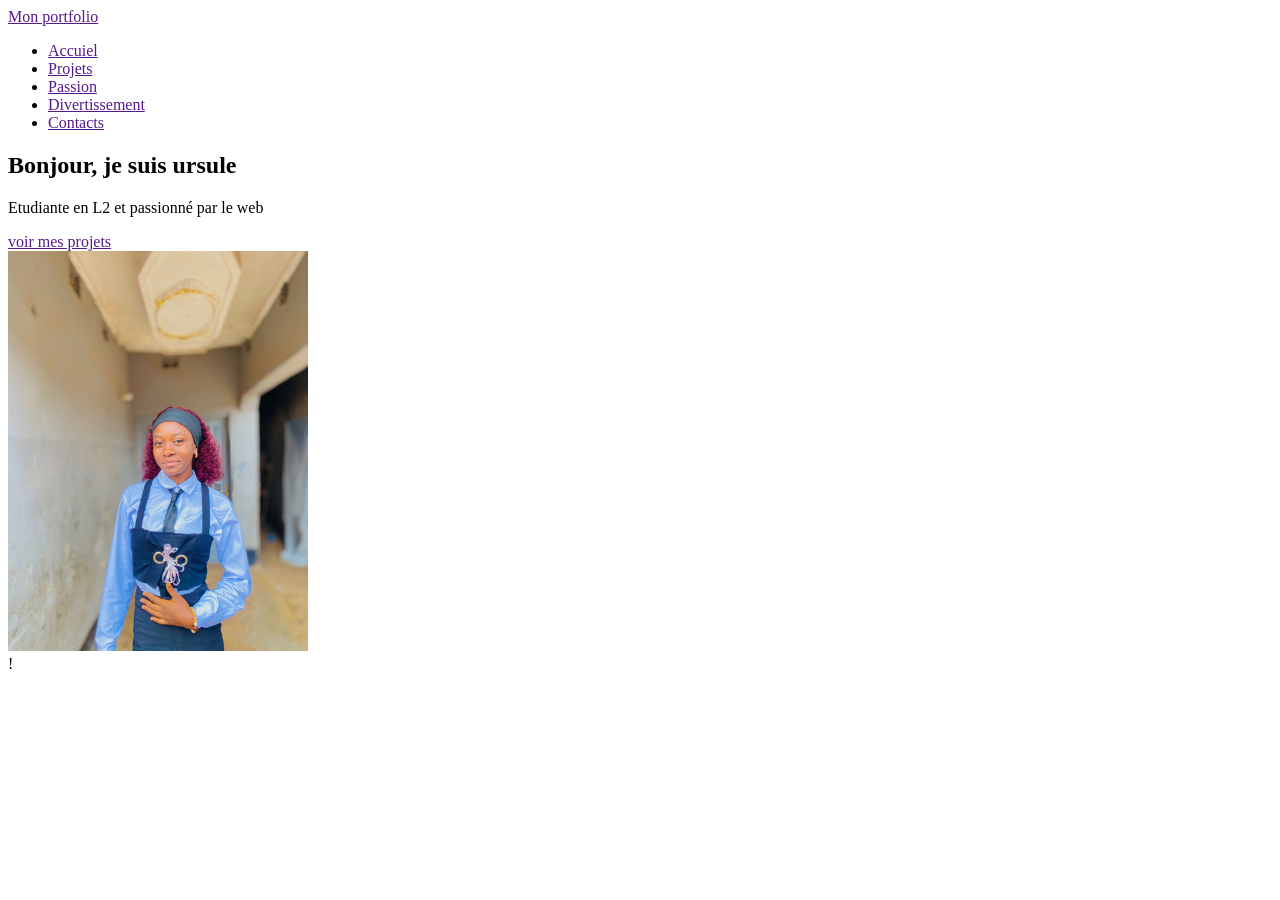
==== index.html @ 49a33510 "Création de header et de la section hero" ====
<!DOCTYPE html>
<html lang="en">
<head>
    <meta charset="UTF-8">
    <meta name=" viewport" content="width=device-width, initial-scale=1.0">
    <title>Mon portfolio</title>
</head>
<body>
    <header>
        <div>
            <a href="">Mon portfolio</a>
        </div>
        <nav>
            <ul>
                <li><a href="">Accuiel</a></li>
                <li><a href="">Projets</a></li>
                <li><a href="">Passion</a></li>
                <li><a href="">Divertissement</a></li>
                <li><a href="">Contacts</a></li>

            </ul>
        </nav>
        
    </header>
    <main>
        <section>
            <div>
                <h1>Bonjour, je suis ursule</h1>
                <p>Etudiante en L2 et passionné par le web</p>
                <a href="">voir  mes projets</a>
            <div>
            <div>
                <img src="image/ursule.jpg.jpg" alt="" width="300">
            </div>
                                                !
        </section>
    </main>
    <footer></footer>
</body>
</html>
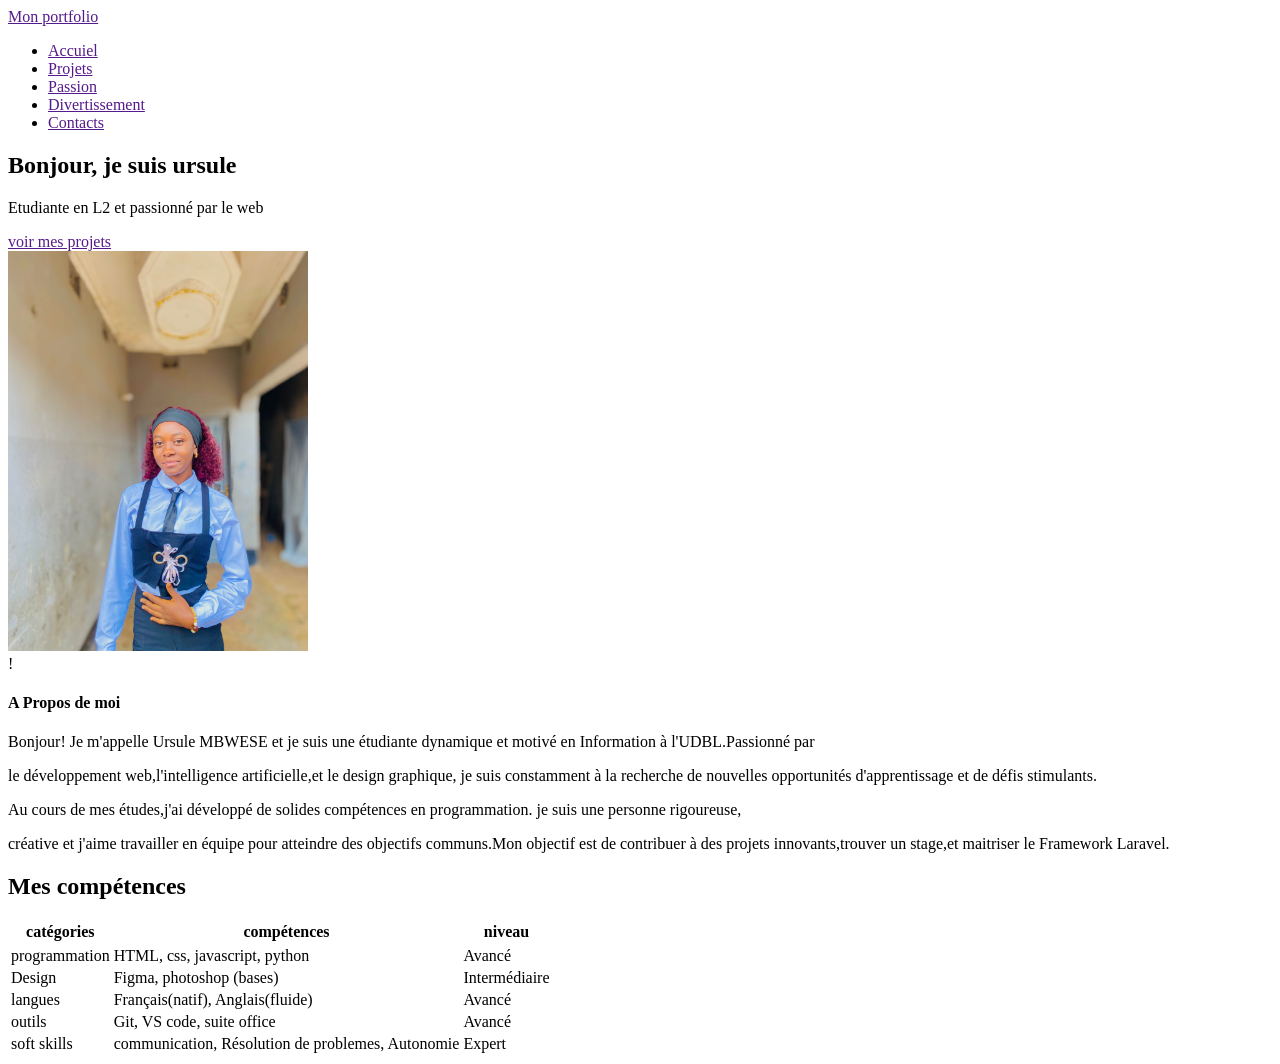
==== commit b79a600a: "ajout de la section a propos de moi" ====
--- a/index.html
+++ b/index.html
@@ -32,7 +32,56 @@
             <div>
                 <img src="image/ursule.jpg.jpg" alt="" width="300">
             </div>
-                                                !
+        <section>                                    !
+        <section>
+            <div>
+                <h1>A Propos de moi</h1>
+                <p>Bonjour! Je m'appelle Ursule MBWESE et je suis une étudiante dynamique et motivé en Information à l'UDBL.Passionné par</p>
+                le développement web,l'intelligence artificielle,et le design graphique, je suis constamment à la recherche de nouvelles
+                opportunités d'apprentissage et de défis stimulants.
+                <p>Au cours de mes études,j'ai développé de solides compétences en programmation. je suis une personne rigoureuse,</p>
+                créative et j'aime travailler en équipe pour atteindre des objectifs communs.Mon objectif est de contribuer à des projets
+                innovants,trouver un stage,et maitriser le Framework Laravel.
+                <h2>Mes compétences</h2>
+            <table>
+                <thead>
+                    <tr>
+                        <th>catégories</th>
+                        <th>compétences</th>
+                        <th>niveau</th>
+                        <tr>
+                        </thead>
+                        <tbody>
+                            <tr>
+                                <td>programmation</td>
+                                <td>HTML, css, javascript, python</td>
+                                <td>Avancé</td>
+                            </tr>
+                            <tr>
+                                <td>Design</td>
+                                <td>Figma, photoshop (bases)</td>
+                                <td>Intermédiaire</td>
+                            </tr>
+                            <tr>
+                                <td>langues</td>
+                                <td>Français(natif), Anglais(fluide)</td>
+                                <td>Avancé</td>
+                            </tr>
+                            <tr>
+                                <td>outils</td>
+                                <td>Git, VS code, suite office</td>
+                                <td>Avancé</td>
+                            </tr>
+                            <tr>
+                                <td>soft skills</td>
+                                <td>communication, Résolution de problemes, Autonomie</td>
+                                <td>Expert</td>
+                            </tr>
+                              </tbody>
+
+                            
+
+            </div>
         </section>
     </main>
     <footer></footer>
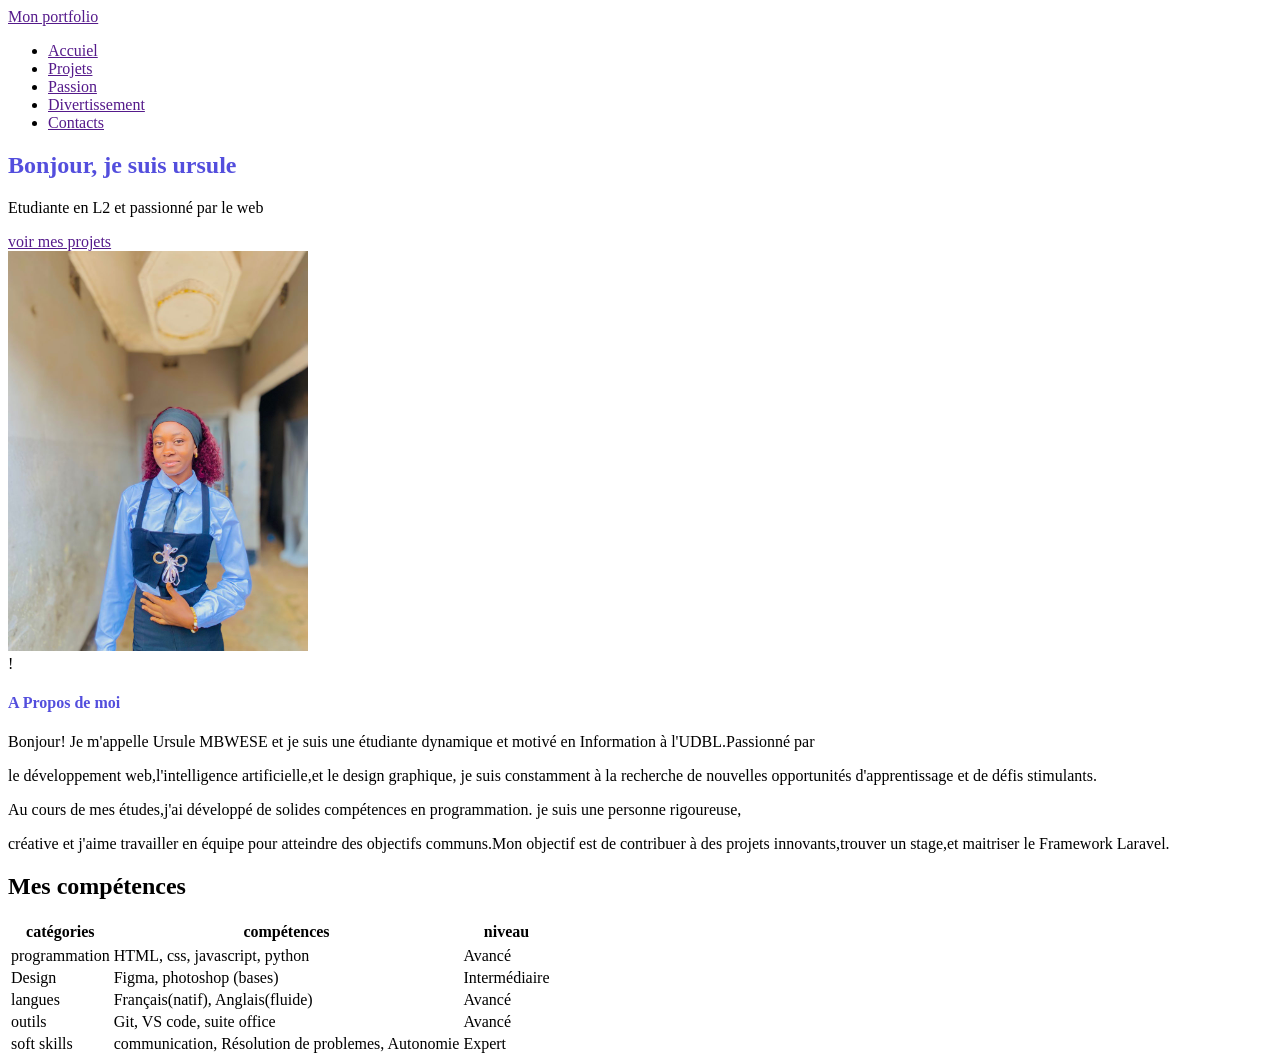
==== commit 848a02a6: "finir le maquette et initialise le fichie de style css" ====
--- a/index.html
+++ b/index.html
@@ -4,6 +4,8 @@
     <meta charset="UTF-8">
     <meta name=" viewport" content="width=device-width, initial-scale=1.0">
     <title>Mon portfolio</title>
+    <link rel="stylesheet" href="CSS/style.css">
+    <link rel="stylesheet" href="">
 </head>
 <body>
     <header>
--- a/CSS/style.css
+++ b/CSS/style.css
@@ -0,0 +1,12 @@
+:root {
+        --violet-doux:#6C63FF;
+        --violet-fonce:#534EDD;
+        --oranga-vif:#FFA726;
+        --gris-tres-fonce:#333;
+        --gris-fonce:#666;
+        --gris-tres-clair:#f8F8f8;
+        --gris-clair:#EEE;
+}
+h1 {
+        color: var(--violet-fonce);
+}
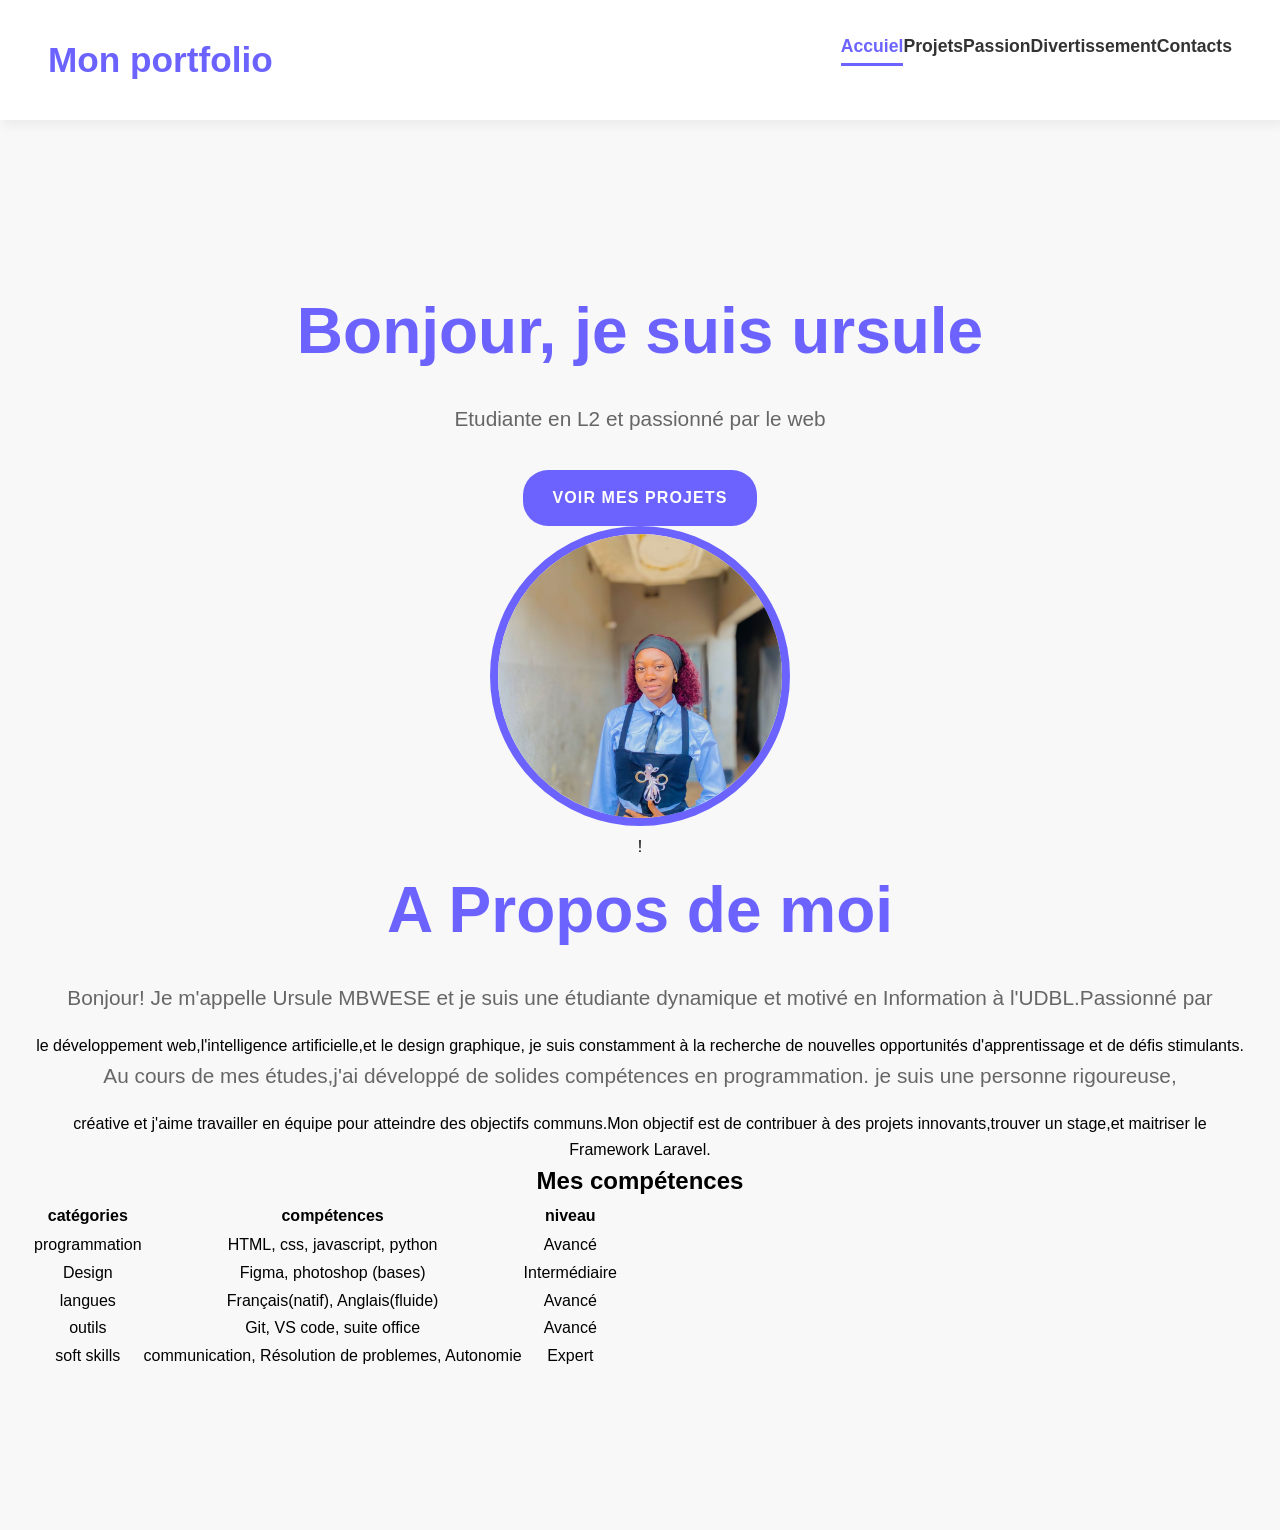
==== commit 2586058c: "stylisation de la section hero" ====
--- a/index.html
+++ b/index.html
@@ -14,25 +14,25 @@
         </div>
         <nav>
             <ul>
-                <li><a href="">Accuiel</a></li>
-                <li><a href="">Projets</a></li>
-                <li><a href="">Passion</a></li>
-                <li><a href="">Divertissement</a></li>
-                <li><a href="">Contacts</a></li>
+                <li><a href="index.html"class="active">Accuiel</a></li>
+                <li><a href="projets.html">Projets</a></li>
+                <li><a href="passion.html">Passion</a></li>
+                <li><a href="divertissement.html">Divertissement</a></li>
+                <li><a href="contact.html">Contacts</a></li>
 
             </ul>
         </nav>
         
     </header>
     <main>
-        <section>
+        <section class="hero">
             <div>
                 <h1>Bonjour, je suis ursule</h1>
                 <p>Etudiante en L2 et passionné par le web</p>
-                <a href="">voir  mes projets</a>
+                <a href="projets.html">voir  mes projets</a>
             <div>
             <div>
-                <img src="image/ursule.jpg.jpg" alt="" width="300">
+                <img src="image/ursule.jpg.jpg" alt=" ursule artiste="300">
             </div>
         <section>                                    !
         <section>
--- a/CSS/style.css
+++ b/CSS/style.css
@@ -7,6 +7,132 @@
         --gris-tres-clair:#f8F8f8;
         --gris-clair:#EEE;
 }
-h1 {
-        color: var(--violet-fonce);
-}+
+*
+{
+
+   margin:0;
+   padding:0;
+   box-sizing: border-box;
+}
+body{
+    background-color: var(--gris-tres-clair);
+    font-family: Roboto,sans-serif;
+    line-height: 1.6;
+ 
+}
+
+header{
+    background-color: white;
+    box-shadow: 2px 6px 10px rgba(0,0,0, 0.05);
+    position: sticky;
+    top: 0;
+    z-index: 100;
+    display: flex;
+    justify-content: space-between;7
+    align-items: center;
+    padding: 2rem 3rem;
+}
+
+header div a {
+     text-decoration: none;
+     font-size: 2.2rem;
+     font-weight: bold;
+     color: var(--violet-doux);
+     
+
+
+}
+
+ul li{
+    list-style: none;
+}
+
+ul {
+    display: flex;
+}
+
+ul li a {
+    text-decoration: none;
+    color: var(--gris-tres-fonce);
+    font-weight: 600;
+    font-size: 1.1rem;
+    position: relative;
+    padding: 10px 0;
+}
+
+ul li a:hover {
+    color: var(--violet-doux);
+}
+
+ul li a::after {
+     content: '';
+     position: absolute;
+     left: 0;
+     bottom: 0;
+     height: 3px;
+     width: 0%;
+     background-color: var(--violet-doux);
+     transition: width 0.3s ease;
+}
+
+ul li a:hover::after {
+    width: 100%;
+} 
+
+a.active {
+    color: var(--violet-doux);
+}
+
+a.active::after {
+    width: 100%;
+} 
+
+.hero{
+    display: flex;
+    justify-content: center;
+    align-items: center;
+    gap: 5rem;
+    text-align: center;
+    margin: 10rem 2rem;
+}
+
+.hero img {
+    width: 300px;
+    height: 300px;
+    object-fit: cover;
+    border-radius: 50%;
+    border: 8px solid var(--violet-doux);
+}
+
+.hero h1 {
+   color: var(--violet-doux);
+   font-size: 4rem;
+   font-weight: 700;
+   margin-bottom: 1.2rem;
+} 
+
+.hero p {
+    color: var(--gris-fonce);
+    font-size: 1.3rem;
+    margin-bottom: 1.2rem;
+}
+
+.hero a {
+    text-decoration: none;
+    display: inline-block;
+    background-color: var(--violet-doux);
+    color: white;
+    padding: 15px 30px;
+    border-radius: 25px;
+    text-transform: uppercase;
+    letter-spacing: 1.1px;
+    font-weight: 600;
+    margin-top: 1rem;
+    transition: background-color 0.3s ease, transform 0.2s ease;
+} 
+
+.hero a:hover {
+    background-color: var(--violet-fonce);
+    transform: translateY(-3px);
+}    
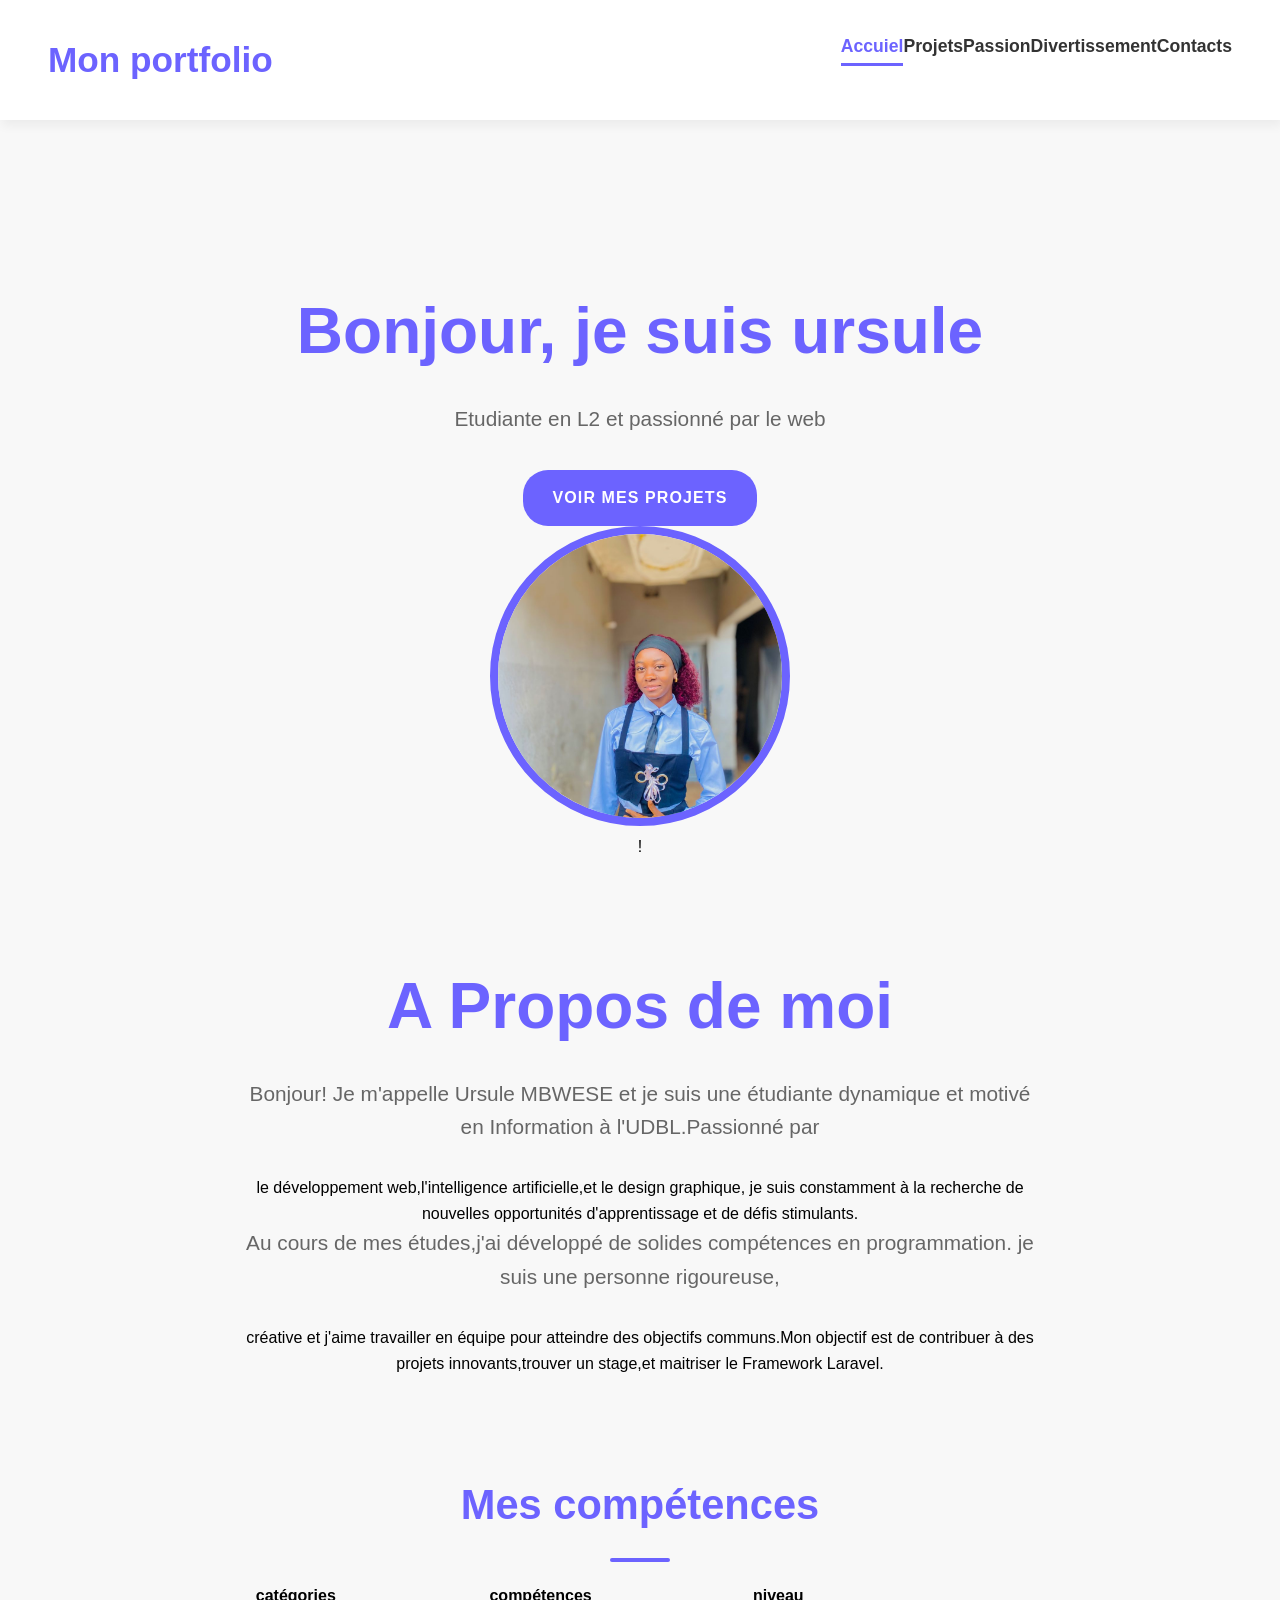
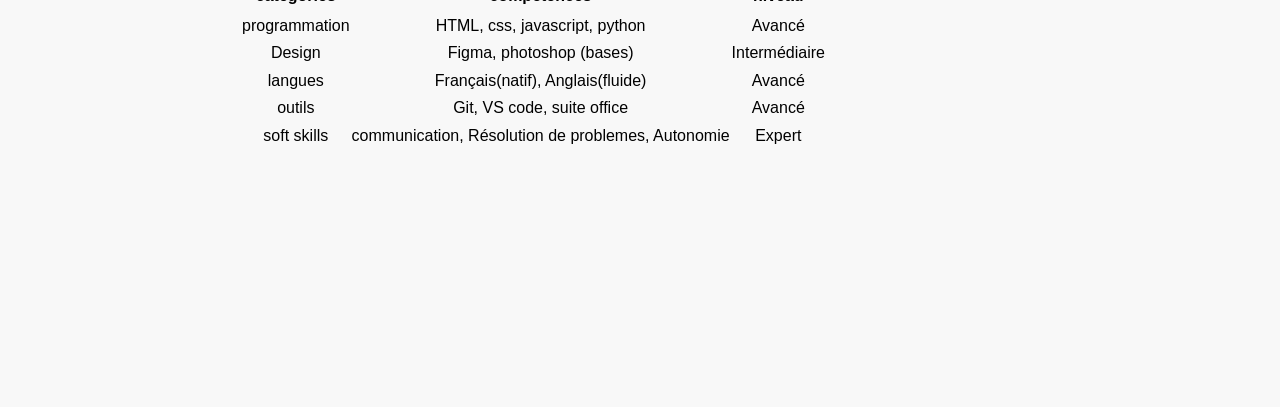
==== commit 94eaf8f1: "stylisation de la section apropos" ====
--- a/index.html
+++ b/index.html
@@ -35,7 +35,7 @@
                 <img src="image/ursule.jpg.jpg" alt=" ursule artiste="300">
             </div>
         <section>                                    !
-        <section>
+        <section class="apropos">
             <div>
                 <h1>A Propos de moi</h1>
                 <p>Bonjour! Je m'appelle Ursule MBWESE et je suis une étudiante dynamique et motivé en Information à l'UDBL.Passionné par</p>
@@ -44,6 +44,8 @@
                 <p>Au cours de mes études,j'ai développé de solides compétences en programmation. je suis une personne rigoureuse,</p>
                 créative et j'aime travailler en équipe pour atteindre des objectifs communs.Mon objectif est de contribuer à des projets
                 innovants,trouver un stage,et maitriser le Framework Laravel.
+                </section>
+                <section class="apropos">
                 <h2>Mes compétences</h2>
             <table>
                 <thead>
--- a/CSS/style.css
+++ b/CSS/style.css
@@ -135,4 +135,35 @@
 .hero a:hover {
     background-color: var(--violet-fonce);
     transform: translateY(-3px);
-}    +}
+
+.apropos {
+    width: 800pX;
+    margin: 6rem auto;
+    text-align: center;
+}
+
+section h2 {
+    color: var(--violet-doux);
+    font-size: 2.6rem;
+    font-weight: 700;
+    position: relative;
+    text-align: center;
+}
+
+section h2::after {
+    content: '';
+    display: block;
+    width: 60px;
+    height: 4px;
+    background-color: var(--violet-doux);
+    margin: 1.2rem auto;
+    border-radius: 2px;
+}
+
+.apropos p {
+    margin-bottom: 2rem;
+    color: var(--gris-fonce);
+    font-size: 1.3rem;
+}
+ 
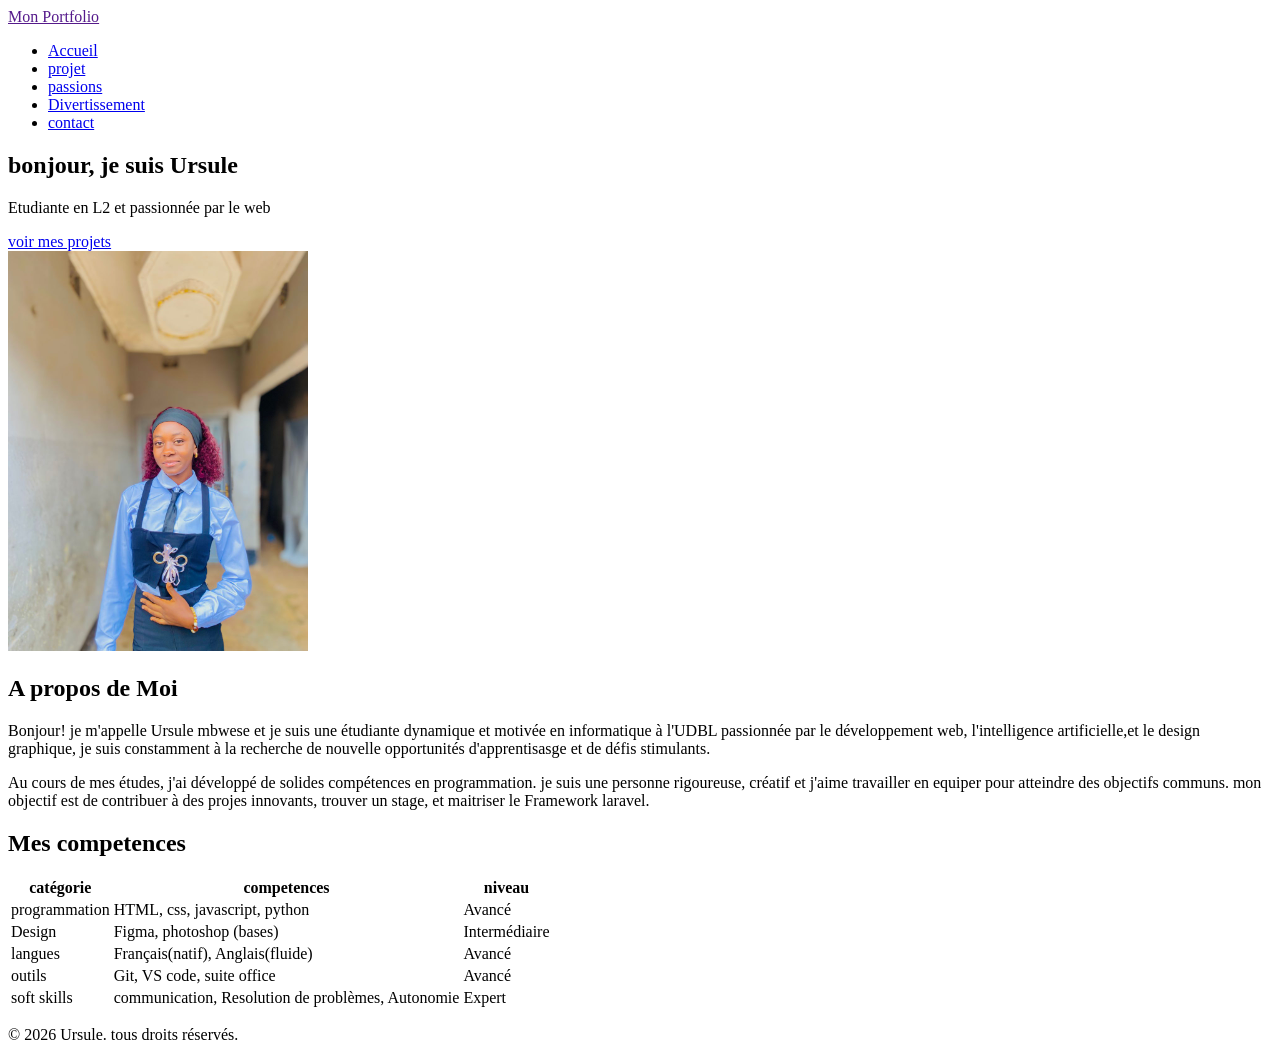
==== commit 117c863a: "Mes réalisations" ====
--- a/index.html
+++ b/index.html
@@ -2,92 +2,107 @@
 <html lang="en">
 <head>
     <meta charset="UTF-8">
-    <meta name=" viewport" content="width=device-width, initial-scale=1.0">
+    <meta name="viewport" content="width=device-width, initial-scale=1.0">
+    <link rel="stylesheet" href="CSS/style.CSS">
+    <link href="https://fonts.googleapis.com/css2?family=Roboto:wght@400;700&display=swap" rel="stylesheet">
+
     <title>Mon portfolio</title>
-    <link rel="stylesheet" href="CSS/style.css">
-    <link rel="stylesheet" href="">
 </head>
 <body>
-    <header>
+    <HEader>
         <div>
-            <a href="">Mon portfolio</a>
+            <a href="">Mon Portfolio</a>  
         </div>
         <nav>
-            <ul>
-                <li><a href="index.html"class="active">Accuiel</a></li>
-                <li><a href="projets.html">Projets</a></li>
-                <li><a href="passion.html">Passion</a></li>
-                <li><a href="divertissement.html">Divertissement</a></li>
-                <li><a href="contact.html">Contacts</a></li>
-
+            <ul>     
+          <li><a href="Index.html"class="active">Accueil</a></li>
+          <li><a href="projet.HTML">projet</a></li>
+          <li><a href="passions.HTML">passions</a></li>
+          <li><a href="Divertissement.HTML">Divertissement</a></li>
+          <li><a href="contact.HTML">contact</a></li>
             </ul>
         </nav>
-        
-    </header>
-    <main>
-        <section class="hero">
+    </HEader>
+    <Main>
+        <section class= "hero">
             <div>
-                <h1>Bonjour, je suis ursule</h1>
-                <p>Etudiante en L2 et passionné par le web</p>
-                <a href="projets.html">voir  mes projets</a>
+                <h1>bonjour, je suis Ursule </h1>
+                <p>Etudiante en L2 et passionnée par le web</p>
+                <a href="projet.HTML">voir mes projets</a>
+            </div>
             <div>
-            <div>
-                <img src="image/ursule.jpg.jpg" alt=" ursule artiste="300">
-            </div>
-        <section>                                    !
-        <section class="apropos">
-            <div>
-                <h1>A Propos de moi</h1>
-                <p>Bonjour! Je m'appelle Ursule MBWESE et je suis une étudiante dynamique et motivé en Information à l'UDBL.Passionné par</p>
-                le développement web,l'intelligence artificielle,et le design graphique, je suis constamment à la recherche de nouvelles
-                opportunités d'apprentissage et de défis stimulants.
-                <p>Au cours de mes études,j'ai développé de solides compétences en programmation. je suis une personne rigoureuse,</p>
-                créative et j'aime travailler en équipe pour atteindre des objectifs communs.Mon objectif est de contribuer à des projets
-                innovants,trouver un stage,et maitriser le Framework Laravel.
-                </section>
-                <section class="apropos">
-                <h2>Mes compétences</h2>
-            <table>
-                <thead>
-                    <tr>
-                        <th>catégories</th>
-                        <th>compétences</th>
-                        <th>niveau</th>
-                        <tr>
-                        </thead>
-                        <tbody>
-                            <tr>
-                                <td>programmation</td>
-                                <td>HTML, css, javascript, python</td>
-                                <td>Avancé</td>
-                            </tr>
-                            <tr>
-                                <td>Design</td>
-                                <td>Figma, photoshop (bases)</td>
-                                <td>Intermédiaire</td>
-                            </tr>
-                            <tr>
-                                <td>langues</td>
-                                <td>Français(natif), Anglais(fluide)</td>
-                                <td>Avancé</td>
-                            </tr>
-                            <tr>
-                                <td>outils</td>
-                                <td>Git, VS code, suite office</td>
-                                <td>Avancé</td>
-                            </tr>
-                            <tr>
-                                <td>soft skills</td>
-                                <td>communication, Résolution de problemes, Autonomie</td>
-                                <td>Expert</td>
-                            </tr>
-                              </tbody>
-
-                            
-
+             <img src="image/ursule.jpg.jpg" alt=""width="300">
             </div>
         </section>
-    </main>
-    <footer></footer>
+          <section class="apropos">
+            <h2>A propos de Moi</h2>
+            <p>
+                 Bonjour! je m'appelle Ursule mbwese et je suis une étudiante  dynamique et motivée en informatique à l'UDBL  passionnée par le développement web, l'intelligence artificielle,et le design graphique, je suis constamment à la recherche de nouvelle opportunités d'apprentisasge et de défis stimulants.  
+            </p>
+            <p>
+                 Au cours de mes études, j'ai développé de solides compétences en programmation. je suis une personne rigoureuse, créatif et j'aime travailler en equiper pour atteindre des objectifs communs.
+                mon objectif est de contribuer à des projes innovants, trouver un stage, et maitriser le Framework laravel.
+             </p>
+        </section>
+        <section class="competences">
+             <h2>Mes competences</h2>
+    <table>
+      <thead>
+        <tr>
+          <th>catégorie</th>
+          <th>competences</th>
+          <th>niveau</th>
+          </tr>
+          </thead>
+          <tbody>
+            <tr>
+              <td>programmation</td>
+              <td>HTML, css, javascript, python</td>
+              <td>Avancé</td>
+            </tr>
+            <tr>
+              <td>Design</td>
+              <td>Figma, photoshop (bases)</td>
+              <td>Intermédiaire</td>
+            </tr>
+            <tr>
+              <td>langues</td>
+              <td>Français(natif), Anglais(fluide)</td>
+              <td>Avancé</td>
+            </tr>
+            <tr>
+              <td>outils</td>
+              <td>Git, VS code, suite office</td>
+              <td>Avancé</td>
+            </tr>
+            <tr>
+              <td>soft skills</td>
+              <td>communication, Resolution de problèmes, Autonomie</td>
+              <td>Expert</td>
+            </tr>
+             </tbody>
+      </Table>
+        </section>
+    </Main>
+    <Footer>
+       <p>&copy; 2026 Ursule. tous droits réservés.</p>
+    <div>
+      <a href="" target="_blank"><i class="fab fa-linkedin"></i></a>
+      <a href="" target="_blank"><i class="fab fa-github"></i></a>
+      <a href="" target="_blank"><i class="fab fa-x-twitter"></i></a>
+      </div>
+    </Footer>
 </body>
 </html>
+
+<html lang="fr">
+<head>
+    <meta charset="UTF-8">
+    <meta name="viewport" content="width=device-width, initial-scale=1.0">
+    <title>Mon Portfolio</title>
+    <link rel="stylesheet" href="style.css">
+</head>
+<body>
+
+
+
